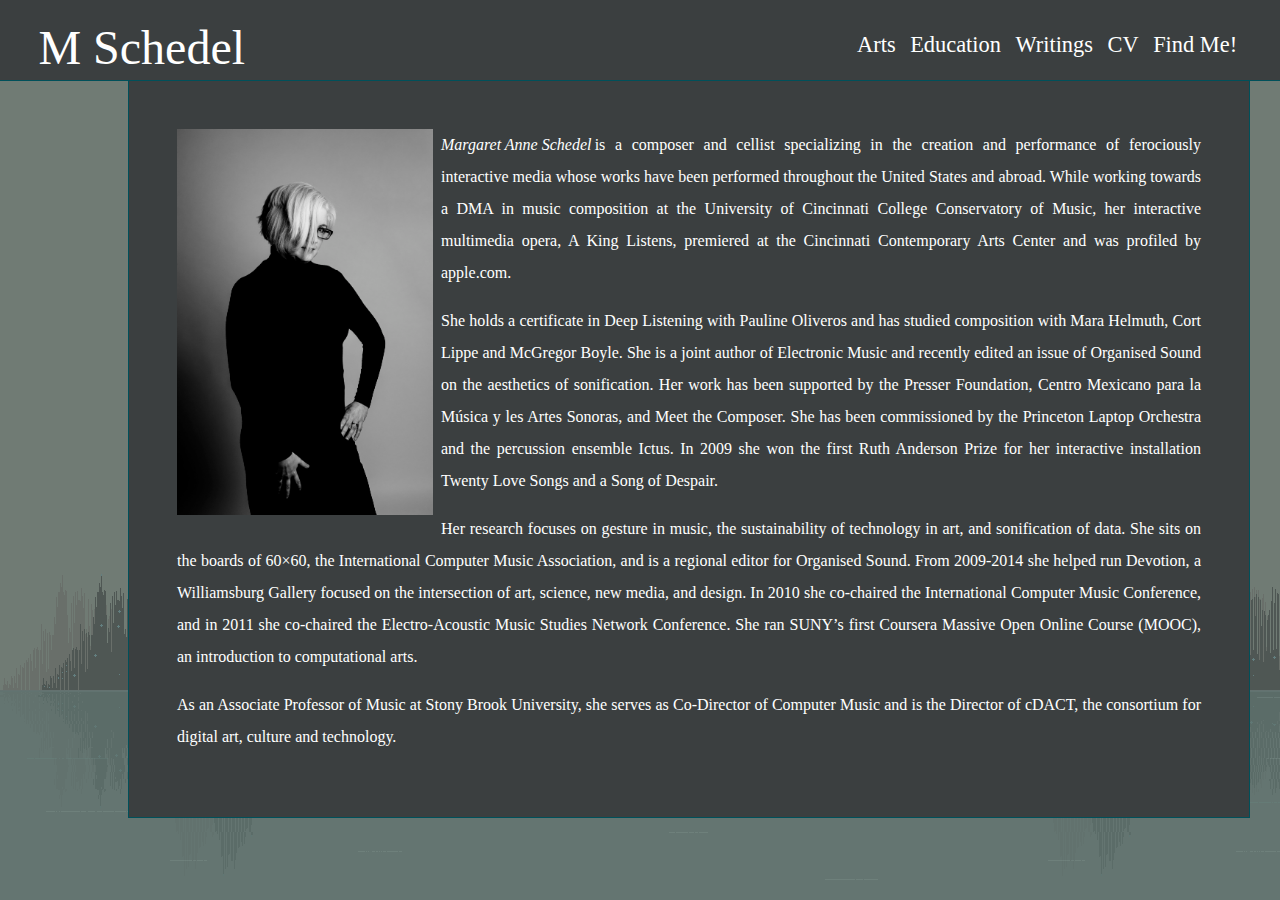
==== index.html @ e1bf63f3 "Initial commit" ====
<!doctype html>
<html lang="en">
  <head>
        <meta charset="utf-8">
      <meta name="viewport" content="width=device-width, initial-scale=1.0" />
        <title>M Schedel</title>
      <link rel="icon" href="M.ico" type="image/gif">
        <!--[if lt IE 9]>
<script src="http://html5shim.googlecode.com/svn/trunk/html5.js"></script>
<![endif]-->
      <link rel="stylesheet" type="text/css" href="style.css">
  </head>
    
    <body>
        
      <header>
          <a href="index.html" class="home">M Schedel</a>
          <div id="mnav">
          <img src="menu-icon.png">
        <nav id="nav"> 
          <ul>
            <li><a href="pages/Arts.html">Arts</a></li>
              <li><a href="pages/Education.html">Education</a></li>
              <li><a href="pages/Writings.html">Writings</a></li>
              <li><a href="files/M_Schedel_CV.pdf" target="_blank">CV</a></li>
              <li><a href="pages/Contact.html">Find Me!</a></li>
          </ul>
          </nav>
          </div>
      </header>
        <h1></h1>
    <Main class="wrapper">
        <img src="Margaret%20Schedel.jpg">
        <p><i>Margaret Anne Schedel</i>is a composer and cellist specializing in the creation and performance of ferociously interactive media whose works have been performed throughout the United States and abroad. While working towards a DMA in music composition at the University of Cincinnati College Conservatory of Music, her interactive multimedia opera, A King Listens, premiered at the Cincinnati Contemporary Arts Center and was profiled by apple.com.</p><br>
        <p> She holds a certificate in Deep Listening with Pauline Oliveros and has studied composition with Mara Helmuth, Cort Lippe and McGregor Boyle. She is a joint author of Electronic Music and recently edited an issue of Organised Sound on the aesthetics of sonification. Her work has been supported by the Presser Foundation, Centro Mexicano para la Música y les Artes Sonoras, and Meet the Composer. She has been commissioned by the Princeton Laptop Orchestra and the percussion ensemble Ictus. In 2009 she won the first Ruth Anderson Prize for her interactive installation Twenty Love Songs and a Song of Despair. </p><br> 
        <p>Her research focuses on gesture in music, the sustainability of technology in art, and sonification of data. She sits on the boards of 60×60, the International Computer Music Association, and is a regional editor for Organised Sound. From 2009-2014 she helped run Devotion, a Williamsburg Gallery focused on the intersection of art, science, new media, and design. In 2010 she co-chaired the International Computer Music Conference, and in 2011 she co-chaired the Electro-Acoustic Music Studies Network Conference. She ran SUNY’s first Coursera Massive Open Online Course (MOOC), an introduction to computational arts.</p><br>
        <p>As an Associate Professor of Music at Stony Brook University, she serves as Co-Director of Computer Music and is the Director of cDACT, the consortium for digital art, culture and technology.</p><br>
        </Main>
    </body>
    
</html>
---- style.css ----
html, body, div, span, applet, object, iframe,h1, h2, i, h4, h5, h6, p, blockquote, pre,a, abbr, acronym, address, big, cite, code,del, dfn, em, img, ins, kbd, q, s, samp,small, strike, strong, sub, sup, tt, var,b, u, i, center,dl, dt, dd, ol, ul, li,fieldset, form, label, legend,table, caption, tbody, tfoot, thead, tr, th, td,article, aside, canvas, details, embed, figure, figcaption, footer, header, hgroup, menu, nav, output, ruby, section, summary,time, mark, audio, video {margin: 0;padding: 0;border: 0; font-size: 100%;font: inherit;vertical-align: baseline;}/* HTML5 display-role reset for older browsers */article, aside, details, figcaption, figure, footer, header, hgroup, menu, nav, section {display: block;}body {line-height: 1;}ol, ul {list-style: none;}blockquote, q {quotes: none;}blockquote:before, blockquote:after,q:before, q:after {content: '';content: none;}table {border-collapse: collapse;border-spacing: 0;}

@font-face{
    font-family: Tangerine;
    src: url(fonts/Tarngerine.ttf) format:("truetype");
}

a{
    text-decoration: none;
    color: #ffffff;
}
body{
    font-family: "Times New Roman", Times, serif;
    background: #707b74 url("wave7.png") repeat-x left bottom fixed;
    color: #ffffff;
    overflow-x: hidden;
}
header{
    position: fixed;
    background-color: #3b3f40;
    height: 5em;
    width: 100vw;
    border-bottom: .01em solid #00505a;
    z-index: 10;
}
.home{
    font-family: Tangerine;
    font-size: 3em;
    position: relative;
    top: .5em;
    left: 3%;
    -webkit-transition: color 1.5s;
    transition: color 1.5s;
}
.home:hover{
    color: #d07e77;
} 
#mnav{
    position: absolute;
    right: 3%;
    top: 1em; 
}
#mnav:hover #nav{
    height: 100vh;
}
#nav{
    display: inline-block;
    position: fixed;
    top: 0;
    right: 0;
    width: 80vw;
    height: 0vh;
    text-align: center;
    background-color: #70747B;
    font-family: Georgia, serif;
    font-size: 1.5em;
    box-shadow: -10em 0em rgba(0, 0, 0, .7);
    -webkit-transition: height 1.5s;
    transition: height 1.5s;
    overflow-y: hidden;
    z-index: 1;
}
#nav ul{
    display: block;
    position: relative;
    top: 15%;
}
#nav li{
    display: block;
    padding: .2em;
    margin: 2em;
}
#nav li a{
    -webkit-transition: color .5s;
    transition: color .5s;
}
#nav li a:hover{
    color: #d07e77;
}
.wrapper{
    font-size: 1em;
    position: absolute;
    left: 1.8%;
    top: 5em;
    padding: 1em;
    background-color: #3b3f40;
    border: .01em solid #00505a;
    width: 90vw;
    
}
aside{
    position: relative;
    left: 10%;
    width: 80%;
    margin-bottom: 1em;
    padding: 1em;
    border: .01em solid #00505a;
}
h1{
    position: relative;
    top: 1.7em;
    text-align: center;
    font-size: 3em;
    color: #00505a;
    padding-top: .4em;
    padding-bottom: .6em;
}
h2{
    font-family: Tangerine;
    font-size: 2em;
    color: #AFC1B2;
    padding-bottom: .2em;
}
i{
    padding-right: .2em;
    float: left;
    font-style: italic;
}
main img{
    float: left;
    max-width: 25%;
    padding-right: .5em;
}
main p{ 
    line-height: 2em;
    text-align: justify;
}
@media only screen and (min-width:799px){
    #mnav{
        display: inline-block;
        position: static;
    }
    #mnav:hover #nav{
        height: auto;
    }
    #mnav img{
        display: none;
    }
    #nav{
        display: inline-block;
        position: absolute;
        top: 1.3em;
        right: 3%;
        text-align: left;
        height: auto;
        width: auto;
        background-color: #3b3f40;
        box-shadow: none;
        font-size: 1.4em;
    }
    #nav ul{
        display: inline-block;
    }
    #nav li{
        display: inline-block;
        padding: .2em;
        margin: 0em;
    }
    .wrapper{
        width: 80%;
        padding: 3em;
        left: 10%; 
    }
}
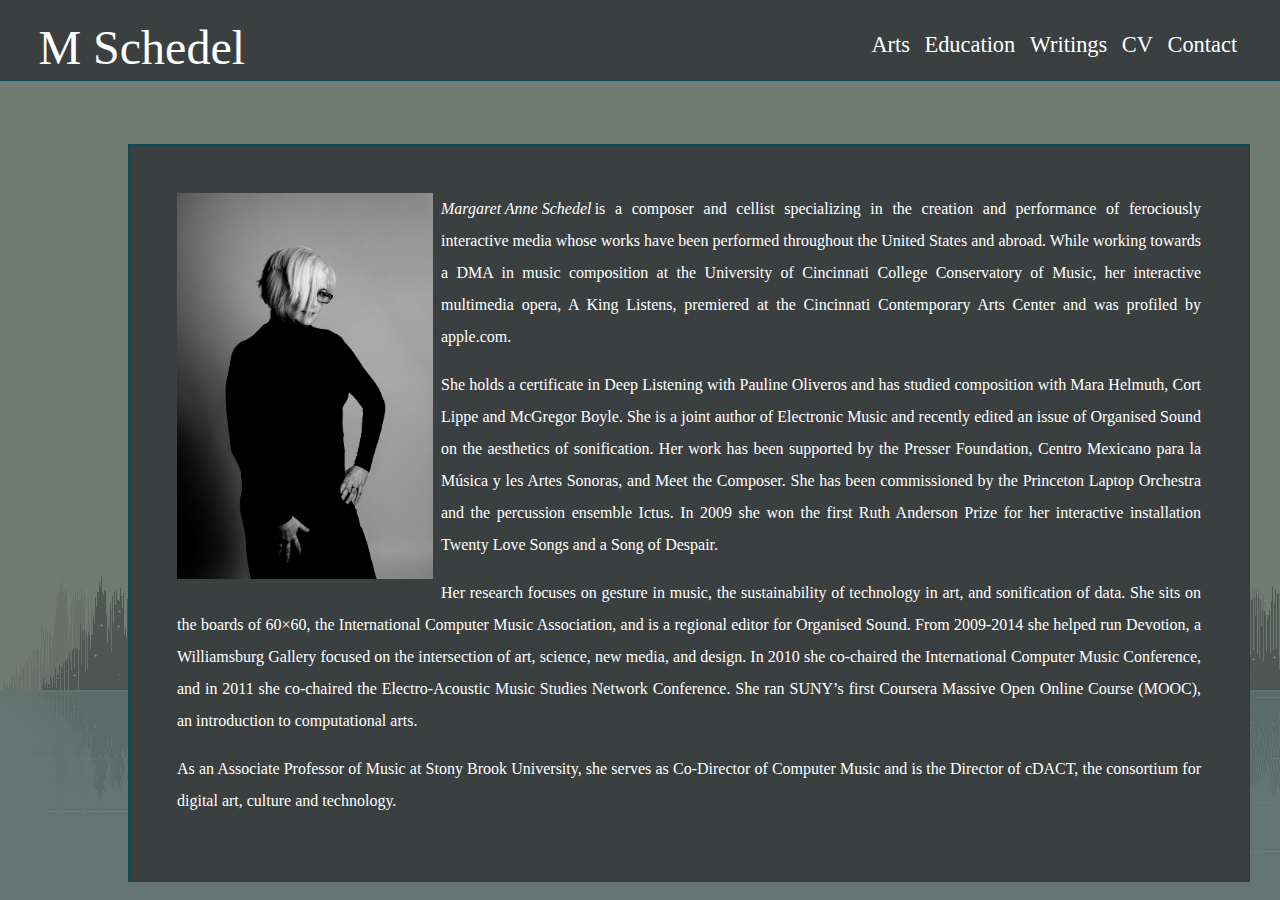
==== commit ffd49a8e: "test for ie" ====
--- a/index.html
+++ b/index.html
@@ -23,19 +23,18 @@
               <li><a href="pages/Education.html">Education</a></li>
               <li><a href="pages/Writings.html">Writings</a></li>
               <li><a href="files/M_Schedel_CV.pdf" target="_blank">CV</a></li>
-              <li><a href="pages/Contact.html">Find Me!</a></li>
+              <li><a href="pages/Contact.html">Contact</a></li>
           </ul>
           </nav>
           </div>
       </header>
-        <h1></h1>
-    <Main class="wrapper">
+    <div class="wrapper">
         <img src="Margaret%20Schedel.jpg">
         <p><i>Margaret Anne Schedel</i>is a composer and cellist specializing in the creation and performance of ferociously interactive media whose works have been performed throughout the United States and abroad. While working towards a DMA in music composition at the University of Cincinnati College Conservatory of Music, her interactive multimedia opera, A King Listens, premiered at the Cincinnati Contemporary Arts Center and was profiled by apple.com.</p><br>
         <p> She holds a certificate in Deep Listening with Pauline Oliveros and has studied composition with Mara Helmuth, Cort Lippe and McGregor Boyle. She is a joint author of Electronic Music and recently edited an issue of Organised Sound on the aesthetics of sonification. Her work has been supported by the Presser Foundation, Centro Mexicano para la Música y les Artes Sonoras, and Meet the Composer. She has been commissioned by the Princeton Laptop Orchestra and the percussion ensemble Ictus. In 2009 she won the first Ruth Anderson Prize for her interactive installation Twenty Love Songs and a Song of Despair. </p><br> 
         <p>Her research focuses on gesture in music, the sustainability of technology in art, and sonification of data. She sits on the boards of 60×60, the International Computer Music Association, and is a regional editor for Organised Sound. From 2009-2014 she helped run Devotion, a Williamsburg Gallery focused on the intersection of art, science, new media, and design. In 2010 she co-chaired the International Computer Music Conference, and in 2011 she co-chaired the Electro-Acoustic Music Studies Network Conference. She ran SUNY’s first Coursera Massive Open Online Course (MOOC), an introduction to computational arts.</p><br>
         <p>As an Associate Professor of Music at Stony Brook University, she serves as Co-Director of Computer Music and is the Director of cDACT, the consortium for digital art, culture and technology.</p><br>
-        </Main>
+        </div>
     </body>
     
 </html>--- a/style.css
+++ b/style.css
@@ -79,9 +79,9 @@
 }
 .wrapper{
     font-size: 1em;
-    position: absolute;
+    position: relative;
     left: 1.8%;
-    top: 5em;
+    top: 9em;
     padding: 1em;
     background-color: #3b3f40;
     border: .01em solid #00505a;
@@ -116,12 +116,12 @@
     float: left;
     font-style: italic;
 }
-main img{
+.wrapper img{
     float: left;
     max-width: 25%;
     padding-right: .5em;
 }
-main p{ 
+.wrapper p{ 
     line-height: 2em;
     text-align: justify;
 }
